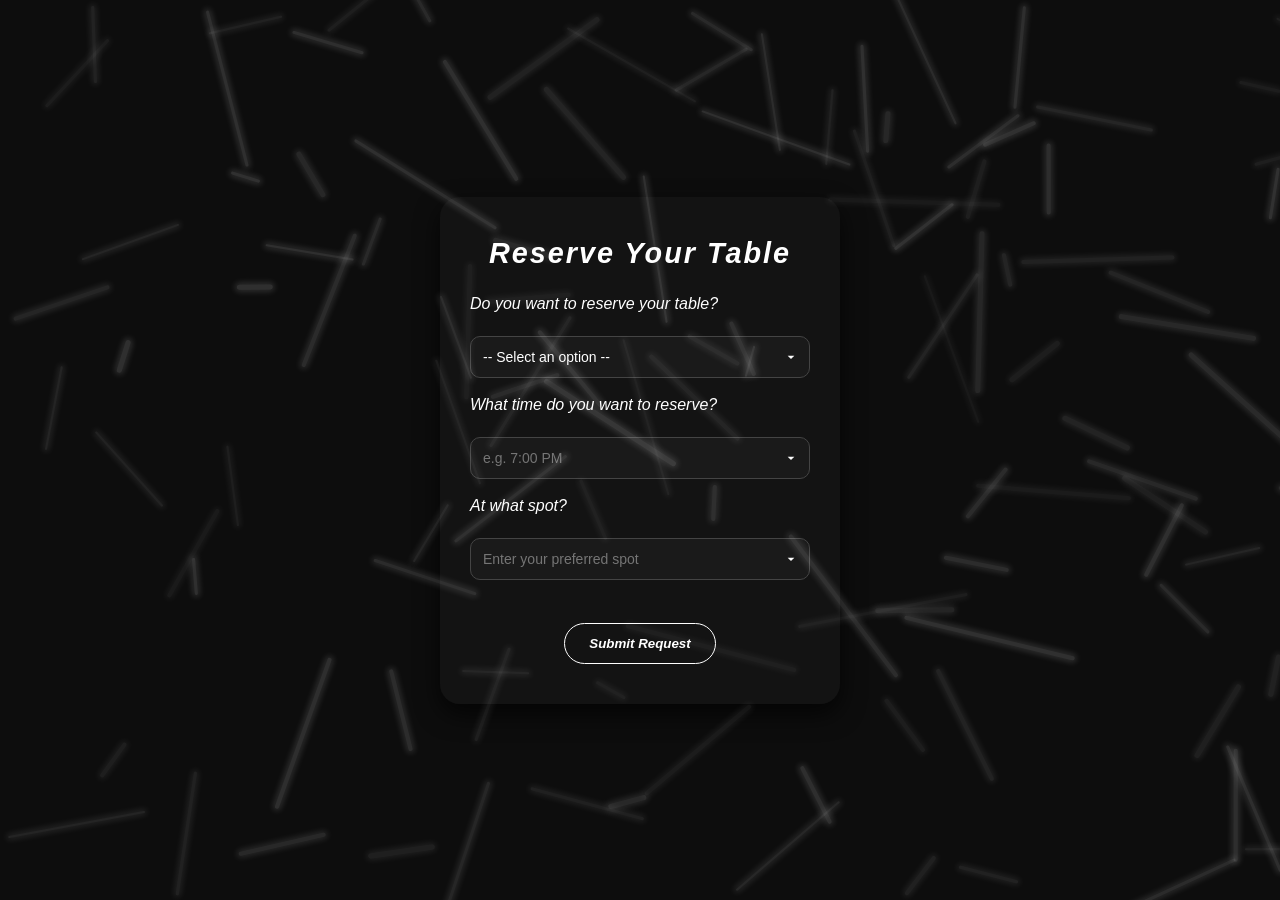
==== Booking.html @ a1325bd8 "Add files via upload" ====
<!DOCTYPE html>
<html lang="en">
<head>
  <meta charset="UTF-8">
  <meta name="viewport" content="width=device-width, initial-scale=1.0">
  <title>Book Your Table | The Elite Trio</title>
  <style>
* {
  margin: 0;
  padding: 0;
  box-sizing: border-box;
  font-family: 'Segoe UI', sans-serif;
  text-transform: none;
}

body {
  background-color: #0d0d0d;
  color: #fff;
  display: flex;
  justify-content: center;
  align-items: center;
  min-height: 100vh;
  padding: 20px;
}
    .scribble-layer {
      position: fixed;
      top: 0;
      left: 0;
      width: 100%;
      height: 100%;
      z-index: 0;
      pointer-events: none;
    }

     .scribble-line {
      position: absolute;
      background-color: white;
      border-radius: 10px;
      box-shadow: 0 0 6px 2px white;
      opacity: 0.1; /* More visible */
    }

.booking-container {
  background: rgba(20, 20, 20, 0.95);
  padding: 40px 30px;
  border-radius: 20px;
  width: 400px;
  box-shadow: 0 10px 25px rgba(0,0,0,0.7);
  text-align: center;
}

.booking-container h1 {
  margin-bottom: 25px;
  font-size: 1.8rem;
  letter-spacing: 2px;
  font-style: italic;
}

form {
  display: flex;
  flex-direction: column;
  gap: 18px;
  text-align: left;
}

label {
  font-size: 16px;
  margin-bottom: 5px;
  font-style: italic;
}

/* Modern input + select styling */
input,
select {
  padding: 12px;
  border: 1px solid #444;
  border-radius: 10px;
  background-color: #1a1a1a;
  color: #fff;
  font-size: 14px;
  outline: none;
  transition: all 0.3s ease;
  appearance: none;
  background-image: url("data:image/svg+xml;utf8,<svg fill='white' height='20' viewBox='0 0 24 24' width='20' xmlns='http://www.w3.org/2000/svg'><path d='M7 10l5 5 5-5z'/></svg>");
  background-repeat: no-repeat;
  background-position: right 10px center;
  background-size: 16px;
  cursor: pointer;
}

input:focus,
select:focus {
  border-color: #fff;
  box-shadow: 0 0 12px rgba(255, 255, 255, 0.6);
}

/* Hover glow animation */
input:hover,
select:hover {
  border-color: #888;
  box-shadow: 0 0 8px rgba(255, 255, 255, 0.3);
}

/* Button */
.btn-container {
  display: flex;
  justify-content: center;
  margin-top: 25px;
}

.submit-btn {
  border: 1px solid white;
  padding: 12px 24px;
  background: transparent;
  color: white;
  cursor: pointer;
  transition: all 0.3s ease;
  text-decoration: none;
  font-weight: bold;
  font-style: italic;
  border-radius: 30px;
}

.submit-btn:hover {
  background: white;
  color: black;
  transform: scale(1.05);
  box-shadow: 0 0 12px rgba(255,255,255,0.6);
}

@media (max-width: 500px) {
  .booking-container {
    width: 90%;
    padding: 25px;
  }
}
  </style>
</head>
<body>
  <div class="booking-container">
    <h1>Reserve Your Table</h1>
    <form action="submit.html" method="GET">
      <label for="reserve">Do you want to reserve your table?</label>
      <select id="reserve" name="reserve" required>
        <option value="">-- Select an option --</option>
        <option value="yes">Yes, please</option>
        <option value="no">No, maybe later</option>
      </select>
      <div class="scribble-layer" id="scribble-layer"></div>
          <script>
    const scribbleContainer = document.getElementById('scribble-layer');
    const numLines = 120; // slightly more lines

    for (let i = 0; i < numLines; i++) {
      const line = document.createElement('div');
      line.classList.add('scribble-line');

      const width = Math.random() * 150 + 30;  // 30–180px
      const height = Math.random() * 3 + 2;    // 2–5px
      const top = Math.random() * 100;
      const left = Math.random() * 100;
      const rotation = Math.random() * 360;

      line.style.width = `${width}px`;
      line.style.height = `${height}px`;
      line.style.top = `${top}%`;
      line.style.left = `${left}%`;
      line.style.transform = `rotate(${rotation}deg)`;
      line.style.opacity = Math.random() * 0.1 + 0.05; // More visible

      scribbleContainer.appendChild(line);
    }
    </script>

      <label for="time">What time do you want to reserve?</label>
      <input type="text" id="time" name="time" placeholder="e.g. 7:00 PM" required>

      <label for="spot">At what spot?</label>
      <input type="text" id="spot" name="spot" placeholder="Enter your preferred spot" required>

      <div class="btn-container">
        <button type="submit" class="submit-btn">Submit Request</button>
      </div>
    </form>
  </div>
</body>
</html>
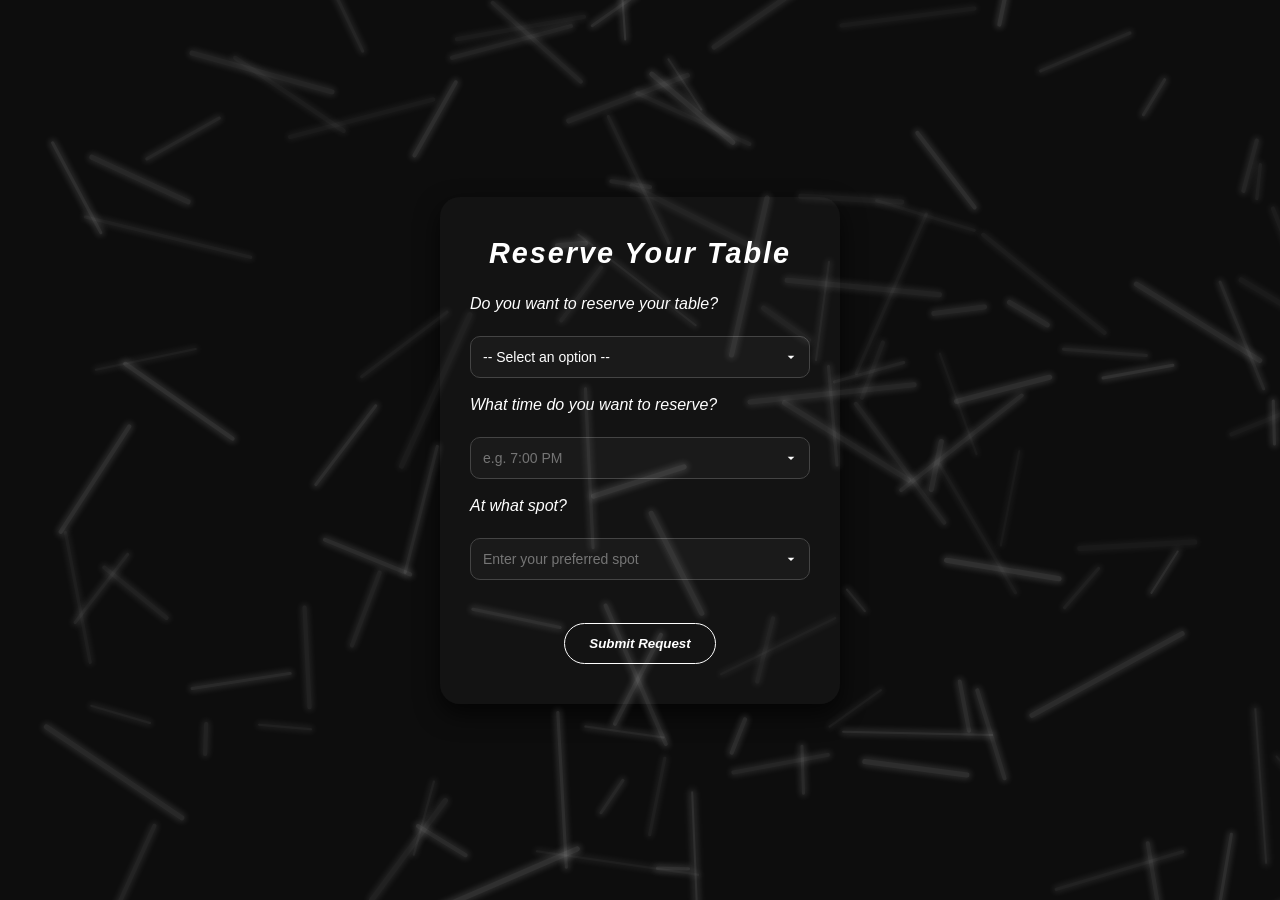
==== commit 4ce67290: "Update Booking.html" ====
--- a/Booking.html
+++ b/Booking.html
@@ -139,7 +139,7 @@
 <body>
   <div class="booking-container">
     <h1>Reserve Your Table</h1>
-    <form action="submit.html" method="GET">
+    <form action="Submit.html" method="GET">
       <label for="reserve">Do you want to reserve your table?</label>
       <select id="reserve" name="reserve" required>
         <option value="">-- Select an option --</option>
@@ -185,3 +185,4 @@
   </div>
 </body>
 </html>
+
